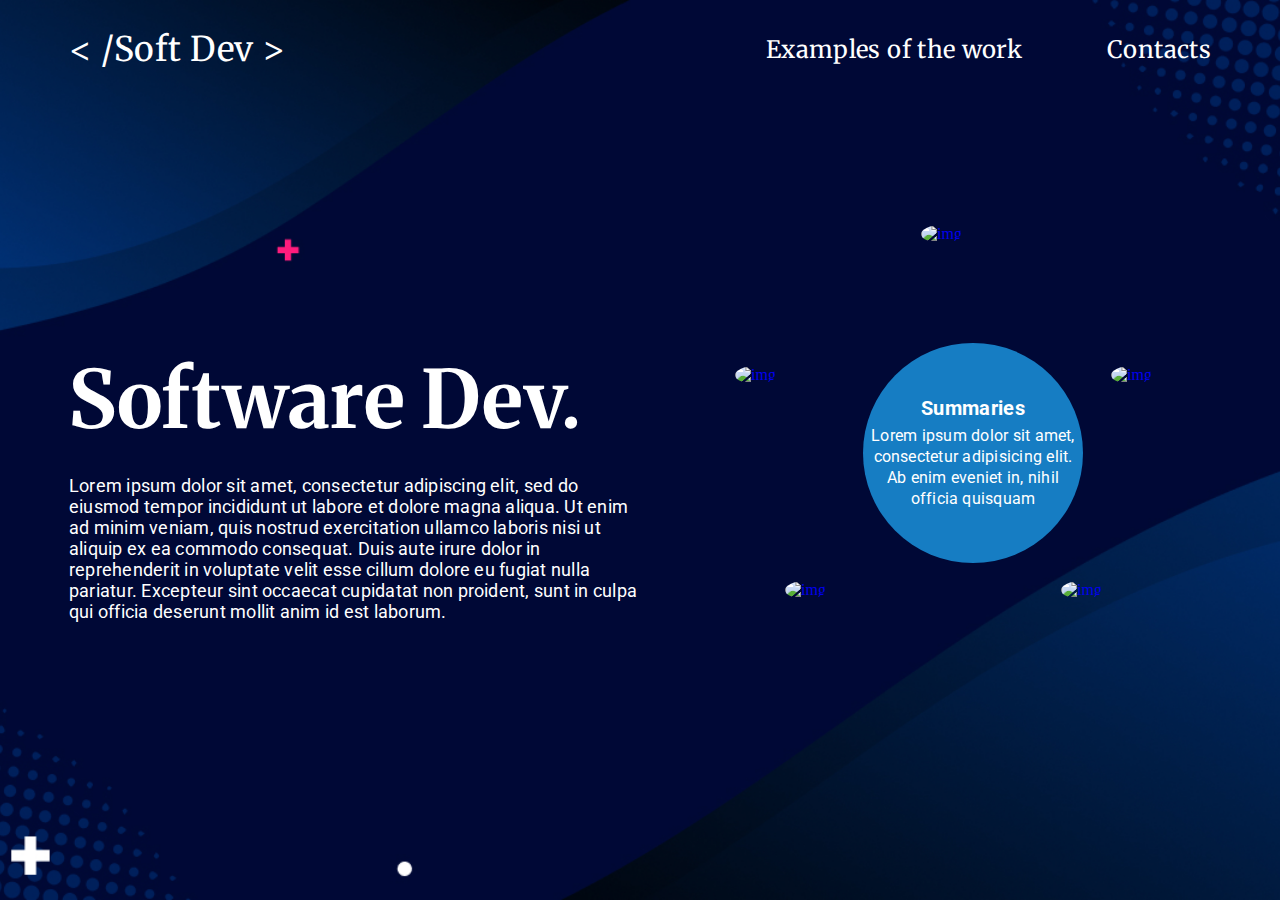
==== first_website/home/index.html @ d1f55ce8 "newPage" ====
<!DOCTYPE html>
<html lang="en">
<head>
    <meta charset="UTF-8">
    <title>Software Development</title>
    <link rel="stylesheet" href="styles/main.css">
    <link rel="preconnect" href="https://fonts.gstatic.com">
    <link href="https://fonts.googleapis.com/css2?family=Merriweather&family=Roboto:wght@400;700&display=swap"
          rel="stylesheet">
</head>
<body>
<header class="header container">
    <a href="index.html" class="logo"> < /Soft Dev ></a>
    <div class="nav">
        <a href="#" class="nav__a">Examples of the work</a>
        <a href="#" class="nav__a">Contacts</a>
    </div>
</header>
<div class="main">
    <div class="main__full container">
        <div class="main__content">
            <h1 class="main__content_h1">Software Dev.</h1>
            <p class="main__content_p">Lorem ipsum dolor sit amet, consectetur adipiscing elit, sed do eiusmod tempor
                incididunt ut labore et dolore magna aliqua. Ut enim ad minim veniam, quis nostrud exercitation ullamco
                laboris nisi ut aliquip ex ea commodo consequat. Duis aute irure dolor in reprehenderit in voluptate
                velit esse cillum dolore eu fugiat nulla pariatur. Excepteur sint occaecat cupidatat non proident, sunt
                in culpa qui officia deserunt mollit anim id est laborum.</p>
        </div>
        <div class="main__members">
            <a href="#" class="main__member main__member_1">
                <img class="main__member" src="http://dummyimage.com/100" alt="img">
            </a>
            <a href="#" class="main__member main__member_2">
                <img class="main__member" src="http://dummyimage.com/100" alt="img">
            </a>
            <a href="#" class="main__member main__member_3">
                <img class="main__member" src="http://dummyimage.com/100" alt="img">
            </a>
            <a href="#" class="main__member main__member_4">
                <img class="main__member" src="http://dummyimage.com/100" alt="img">
            </a>
            <a href="#" class="main__member main__member_5">
                <img class="main__member" src="http://dummyimage.com/100" alt="img">
            </a>
            <div class="main__info">
                <div class="main__info_text">
                    <h3>Summaries</h3>
                    <p>Lorem ipsum dolor sit amet, consectetur adipisicing elit. Ab enim eveniet in, nihil officia quisquam
                        </p>
                </div>
            </div>
        </div>
    </div>
</div>
</body>
</html>
---- first_website/home/styles/main.css ----
* {
  margin: 0;
  padding: 0;
  box-sizing: border-box; }

body {
  background: url(../../img/background.jpg) no-repeat center center fixed;
  -webkit-background-size: cover;
  -moz-background-size: cover;
  -o-background-size: cover;
  background-size: cover; }

.container {
  width: 1142px;
  margin: 0 auto; }

.header {
  display: flex;
  justify-content: space-between;
  align-items: center;
  margin-top: 28px; }

.logo {
  font-family: "Merriweather", serif;
  font-style: normal;
  font-weight: normal;
  letter-spacing: 0.015em;
  color: #FFFFFF;
  font-size: 34px;
  line-height: 43px;
  text-decoration: none; }

.nav__a {
  font-family: "Merriweather", serif;
  color: #FFFFFF;
  font-size: 24px;
  line-height: 30px;
  letter-spacing: 0.015em;
  text-decoration: none;
  margin-left: 81px; }

.nav__a:hover {
  text-decoration: #FFFFFF;
  text-decoration-line: underline; }

.main__full {
  display: flex;
  flex-wrap: wrap;
  justify-content: space-between; }
.main__content {
  margin-top: 278px;
  width: 570px;
  color: #FFFFFF;
  letter-spacing: 0.015em;
  font-style: normal;
  font-weight: normal; }
  .main__content_h1 {
    font-family: "Merriweather", serif;
    font-size: 80px;
    line-height: 101px;
    margin-bottom: 25px; }
  .main__content_p {
    font-family: "Roboto", sans-serif;
    font-size: 18px;
    line-height: 21px; }
.main__members {
  position: relative;
  width: 476px;
  height: 456px;
  top: 154px; }
.main__member {
  width: 100px;
  height: 100px;
  border-radius: 50%; }
  .main__member_1 {
    position: absolute;
    left: 186px;
    top: 0; }
  .main__member_2 {
    position: absolute;
    left: 0;
    top: 141px; }
  .main__member_3 {
    position: absolute;
    left: 50px;
    top: 356px; }
  .main__member_4 {
    position: absolute;
    left: 326px;
    top: 356px; }
  .main__member_5 {
    position: absolute;
    left: 376px;
    top: 141px; }
.main__info {
  position: absolute;
  width: 220px;
  height: 220px;
  border-radius: 50%;
  background: #167DC3;
  left: 128px;
  top: 118px;
  display: flex;
  align-items: center; }
  .main__info_text {
    line-height: 21px;
    letter-spacing: 0.015em;
    color: #FFFFFF; }
    .main__info_text h3 {
      font-size: 20px;
      font-family: "Roboto", sans-serif;
      font-style: normal;
      font-weight: bold;
      text-align: center;
      letter-spacing: 0.015em;
      text-align: center; }
    .main__info_text p {
      margin-top: 6px;
      font-family: "Roboto", sans-serif;
      font-size: 16px;
      text-align: center;
      letter-spacing: 0.015em;
      font-style: normal;
      font-weight: normal; }

.main__members a {
  text-decoration: none; }

.main__member:hover {
  box-shadow: 0px 0px 20px 8px #167DC3; }

.main__info:hover {
  box-shadow: 0px 0px 8px -1px #000000 inset; }

/*# sourceMappingURL=main.css.map */
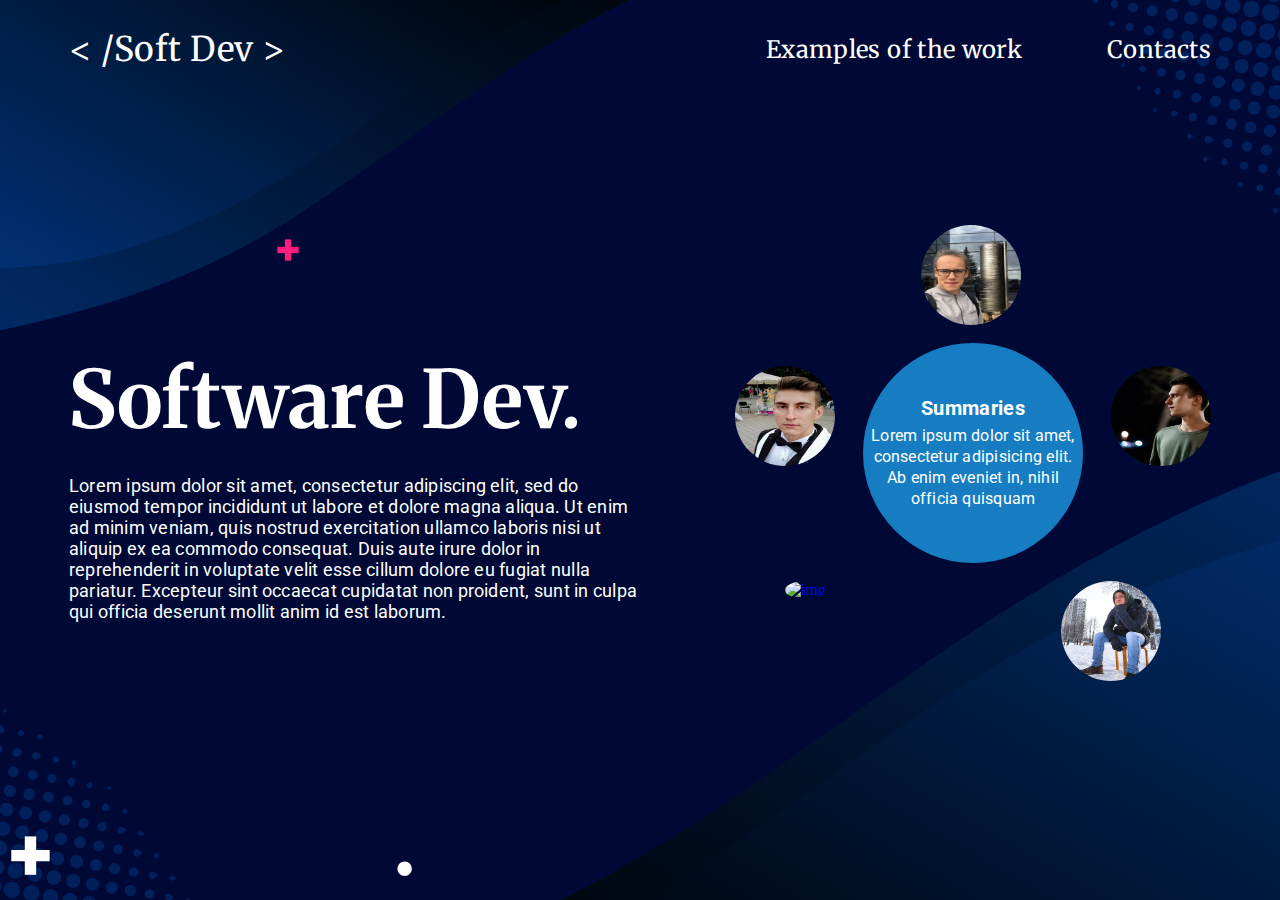
==== commit 72167308: "finished 4/5 pages" ====
--- a/first_website/home/index.html
+++ b/first_website/home/index.html
@@ -27,20 +27,20 @@
                 in culpa qui officia deserunt mollit anim id est laborum.</p>
         </div>
         <div class="main__members">
-            <a href="#" class="main__member main__member_1">
-                <img class="main__member" src="http://dummyimage.com/100" alt="img">
+            <a href="../pages/petr.html" class="main__member main__member_1">
+                <img class="main__member" src="../img/petrHome.jpg" alt="img">
             </a>
-            <a href="#" class="main__member main__member_2">
-                <img class="main__member" src="http://dummyimage.com/100" alt="img">
+            <a href="../pages/roman.html" class="main__member main__member_2">
+                <img class="main__member" src="../img/roman.jpg" alt="img">
             </a>
-            <a href="#" class="main__member main__member_3">
-                <img class="main__member" src="http://dummyimage.com/100" alt="img">
+            <a href="../pages/polina.html" class="main__member main__member_3">
+                <img class="main__member" src="../img/polina.jpg" alt="img">
             </a>
-            <a href="#" class="main__member main__member_4">
-                <img class="main__member" src="http://dummyimage.com/100" alt="img">
+            <a href="../pages/oleg.html" class="main__member main__member_4">
+                <img class="main__member" src="../img/oleg.jpg" alt="img">
             </a>
-            <a href="#" class="main__member main__member_5">
-                <img class="main__member" src="http://dummyimage.com/100" alt="img">
+            <a href="../pages/andrey.html" class="main__member main__member_5">
+                <img class="main__member" src="../img/andrey.jpg" alt="img">
             </a>
             <div class="main__info">
                 <div class="main__info_text">
--- a/first_website/home/styles/main.css
+++ b/first_website/home/styles/main.css
@@ -4,7 +4,7 @@
   box-sizing: border-box; }
 
 body {
-  background: url(../../img/background.jpg) no-repeat center center fixed;
+  background: url(../../img/background.svg) no-repeat center center fixed;
   -webkit-background-size: cover;
   -moz-background-size: cover;
   -o-background-size: cover;
